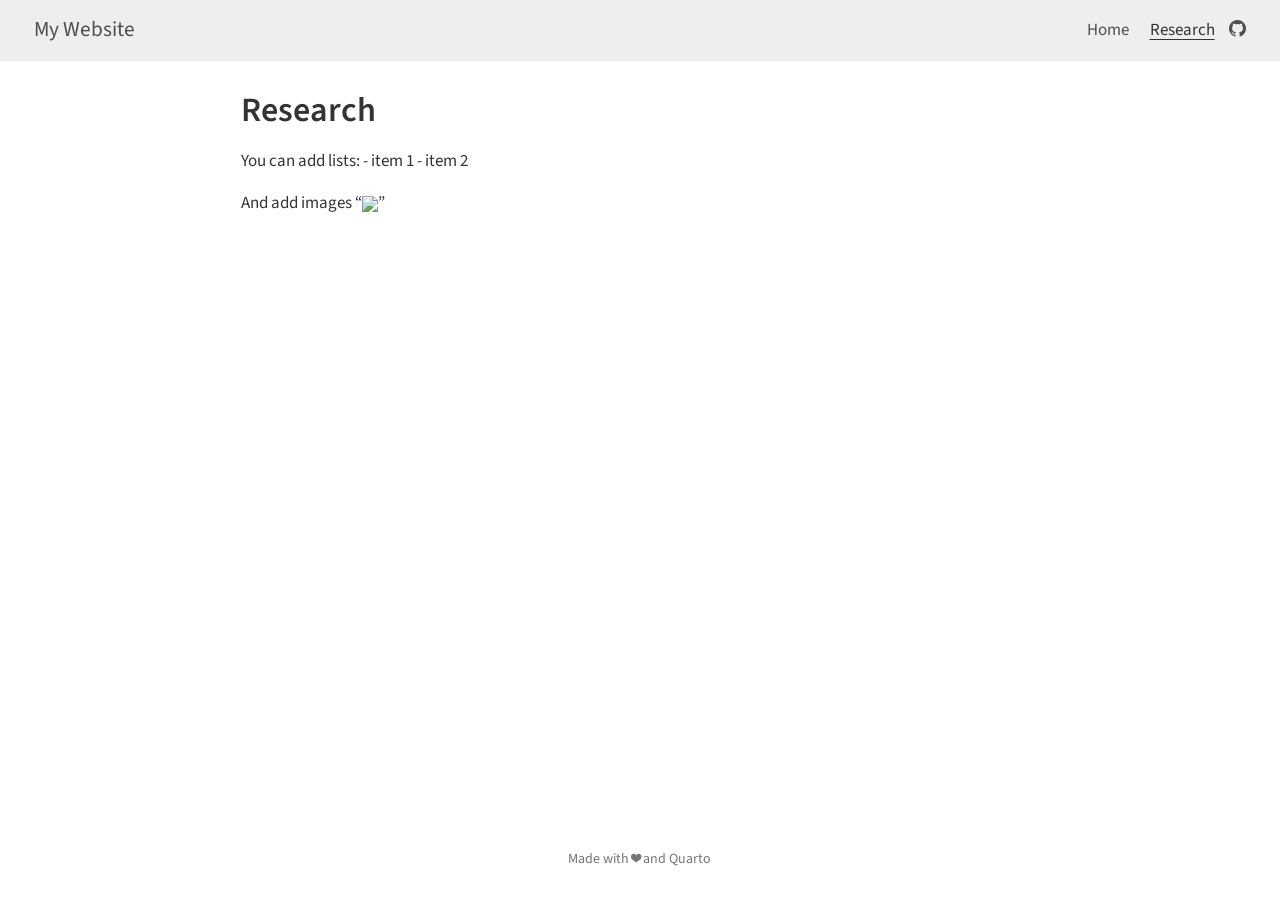
==== docs/Research.html @ 7a506de2 "Additional additions" ====
<!DOCTYPE html>
<html xmlns="http://www.w3.org/1999/xhtml" lang="en" xml:lang="en"><head>

<meta charset="utf-8">
<meta name="generator" content="quarto-1.8.25">

<meta name="viewport" content="width=device-width, initial-scale=1.0, user-scalable=yes">


<title>Research – My Website</title>
<style>
code{white-space: pre-wrap;}
span.smallcaps{font-variant: small-caps;}
div.columns{display: flex; gap: min(4vw, 1.5em);}
div.column{flex: auto; overflow-x: auto;}
div.hanging-indent{margin-left: 1.5em; text-indent: -1.5em;}
ul.task-list{list-style: none;}
ul.task-list li input[type="checkbox"] {
  width: 0.8em;
  margin: 0 0.8em 0.2em -1em; /* quarto-specific, see https://github.com/quarto-dev/quarto-cli/issues/4556 */ 
  vertical-align: middle;
}
</style>


<script src="site_libs/quarto-nav/quarto-nav.js"></script>
<script src="site_libs/quarto-nav/headroom.min.js"></script>
<script src="site_libs/clipboard/clipboard.min.js"></script>
<script src="site_libs/quarto-html/quarto.js" type="module"></script>
<script src="site_libs/quarto-html/tabsets/tabsets.js" type="module"></script>
<script src="site_libs/quarto-html/axe/axe-check.js" type="module"></script>
<script src="site_libs/quarto-html/popper.min.js"></script>
<script src="site_libs/quarto-html/tippy.umd.min.js"></script>
<script src="site_libs/quarto-html/anchor.min.js"></script>
<link href="site_libs/quarto-html/tippy.css" rel="stylesheet">
<link href="site_libs/quarto-html/quarto-syntax-highlighting-7b89279ff1a6dce999919e0e67d4d9ec.css" rel="stylesheet" id="quarto-text-highlighting-styles">
<script src="site_libs/bootstrap/bootstrap.min.js"></script>
<link href="site_libs/bootstrap/bootstrap-icons.css" rel="stylesheet">
<link href="site_libs/bootstrap/bootstrap-f08fd194995e54a168012ac0daabb97c.min.css" rel="stylesheet" append-hash="true" id="quarto-bootstrap" data-mode="light">
<script id="quarto-search-options" type="application/json">{
  "language": {
    "search-no-results-text": "No results",
    "search-matching-documents-text": "matching documents",
    "search-copy-link-title": "Copy link to search",
    "search-hide-matches-text": "Hide additional matches",
    "search-more-match-text": "more match in this document",
    "search-more-matches-text": "more matches in this document",
    "search-clear-button-title": "Clear",
    "search-text-placeholder": "",
    "search-detached-cancel-button-title": "Cancel",
    "search-submit-button-title": "Submit",
    "search-label": "Search"
  }
}</script>


<meta property="og:title" content="Research – My Website">
<meta property="og:description" content="">
<meta property="og:image" content=". j">
<meta property="og:site_name" content="My Website">
</head>

<body class="nav-fixed fullcontent quarto-light">

<div id="quarto-search-results"></div>
  <header id="quarto-header" class="headroom fixed-top">
    <nav class="navbar navbar-expand-lg " data-bs-theme="dark">
      <div class="navbar-container container-fluid">
      <div class="navbar-brand-container mx-auto">
    <a href="./index.html" class="navbar-brand navbar-brand-logo">
    </a>
    <a class="navbar-brand" href="./index.html">
    <span class="navbar-title">My Website</span>
    </a>
  </div>
          <button class="navbar-toggler" type="button" data-bs-toggle="collapse" data-bs-target="#navbarCollapse" aria-controls="navbarCollapse" role="menu" aria-expanded="false" aria-label="Toggle navigation" onclick="if (window.quartoToggleHeadroom) { window.quartoToggleHeadroom(); }">
  <span class="navbar-toggler-icon"></span>
</button>
          <div class="collapse navbar-collapse" id="navbarCollapse">
            <ul class="navbar-nav navbar-nav-scroll ms-auto">
  <li class="nav-item">
    <a class="nav-link" href="./index.html"> 
<span class="menu-text">Home</span></a>
  </li>  
  <li class="nav-item">
    <a class="nav-link active" href="./Research.html" aria-current="page"> 
<span class="menu-text">Research</span></a>
  </li>  
</ul>
          </div> <!-- /navcollapse -->
            <div class="quarto-navbar-tools">
    <a href="https://github.com" title="Github" class="quarto-navigation-tool px-1" aria-label="Github"><i class="bi bi-github"></i></a>
</div>
      </div> <!-- /container-fluid -->
    </nav>
</header>
<!-- content -->
<div id="quarto-content" class="quarto-container page-columns page-rows-contents page-layout-article page-navbar">
<!-- sidebar -->
<!-- margin-sidebar -->
    
<!-- main -->
<main class="content" id="quarto-document-content">

<header id="title-block-header" class="quarto-title-block default">
<div class="quarto-title">
<h1 class="title">Research</h1>
</div>



<div class="quarto-title-meta">

    
  
    
  </div>
  


</header>


<p>You can add lists: - item 1 - item 2</p>
<p>And add images “<img src=". j" class="img-fluid">”</p>



</main> <!-- /main -->
<script id="quarto-html-after-body" type="application/javascript">
  window.document.addEventListener("DOMContentLoaded", function (event) {
    const icon = "";
    const anchorJS = new window.AnchorJS();
    anchorJS.options = {
      placement: 'right',
      icon: icon
    };
    anchorJS.add('.anchored');
    const isCodeAnnotation = (el) => {
      for (const clz of el.classList) {
        if (clz.startsWith('code-annotation-')) {                     
          return true;
        }
      }
      return false;
    }
    const onCopySuccess = function(e) {
      // button target
      const button = e.trigger;
      // don't keep focus
      button.blur();
      // flash "checked"
      button.classList.add('code-copy-button-checked');
      var currentTitle = button.getAttribute("title");
      button.setAttribute("title", "Copied!");
      let tooltip;
      if (window.bootstrap) {
        button.setAttribute("data-bs-toggle", "tooltip");
        button.setAttribute("data-bs-placement", "left");
        button.setAttribute("data-bs-title", "Copied!");
        tooltip = new bootstrap.Tooltip(button, 
          { trigger: "manual", 
            customClass: "code-copy-button-tooltip",
            offset: [0, -8]});
        tooltip.show();    
      }
      setTimeout(function() {
        if (tooltip) {
          tooltip.hide();
          button.removeAttribute("data-bs-title");
          button.removeAttribute("data-bs-toggle");
          button.removeAttribute("data-bs-placement");
        }
        button.setAttribute("title", currentTitle);
        button.classList.remove('code-copy-button-checked');
      }, 1000);
      // clear code selection
      e.clearSelection();
    }
    const getTextToCopy = function(trigger) {
      const outerScaffold = trigger.parentElement.cloneNode(true);
      const codeEl = outerScaffold.querySelector('code');
      for (const childEl of codeEl.children) {
        if (isCodeAnnotation(childEl)) {
          childEl.remove();
        }
      }
      return codeEl.innerText;
    }
    const clipboard = new window.ClipboardJS('.code-copy-button:not([data-in-quarto-modal])', {
      text: getTextToCopy
    });
    clipboard.on('success', onCopySuccess);
    if (window.document.getElementById('quarto-embedded-source-code-modal')) {
      const clipboardModal = new window.ClipboardJS('.code-copy-button[data-in-quarto-modal]', {
        text: getTextToCopy,
        container: window.document.getElementById('quarto-embedded-source-code-modal')
      });
      clipboardModal.on('success', onCopySuccess);
    }
      var localhostRegex = new RegExp(/^(?:http|https):\/\/localhost\:?[0-9]*\//);
      var mailtoRegex = new RegExp(/^mailto:/);
        var filterRegex = new RegExp('/' + window.location.host + '/');
      var isInternal = (href) => {
          return filterRegex.test(href) || localhostRegex.test(href) || mailtoRegex.test(href);
      }
      // Inspect non-navigation links and adorn them if external
     var links = window.document.querySelectorAll('a[href]:not(.nav-link):not(.navbar-brand):not(.toc-action):not(.sidebar-link):not(.sidebar-item-toggle):not(.pagination-link):not(.no-external):not([aria-hidden]):not(.dropdown-item):not(.quarto-navigation-tool):not(.about-link)');
      for (var i=0; i<links.length; i++) {
        const link = links[i];
        if (!isInternal(link.href)) {
          // undo the damage that might have been done by quarto-nav.js in the case of
          // links that we want to consider external
          if (link.dataset.originalHref !== undefined) {
            link.href = link.dataset.originalHref;
          }
        }
      }
    function tippyHover(el, contentFn, onTriggerFn, onUntriggerFn) {
      const config = {
        allowHTML: true,
        maxWidth: 500,
        delay: 100,
        arrow: false,
        appendTo: function(el) {
            return el.parentElement;
        },
        interactive: true,
        interactiveBorder: 10,
        theme: 'quarto',
        placement: 'bottom-start',
      };
      if (contentFn) {
        config.content = contentFn;
      }
      if (onTriggerFn) {
        config.onTrigger = onTriggerFn;
      }
      if (onUntriggerFn) {
        config.onUntrigger = onUntriggerFn;
      }
      window.tippy(el, config); 
    }
    const noterefs = window.document.querySelectorAll('a[role="doc-noteref"]');
    for (var i=0; i<noterefs.length; i++) {
      const ref = noterefs[i];
      tippyHover(ref, function() {
        // use id or data attribute instead here
        let href = ref.getAttribute('data-footnote-href') || ref.getAttribute('href');
        try { href = new URL(href).hash; } catch {}
        const id = href.replace(/^#\/?/, "");
        const note = window.document.getElementById(id);
        if (note) {
          return note.innerHTML;
        } else {
          return "";
        }
      });
    }
    const xrefs = window.document.querySelectorAll('a.quarto-xref');
    const processXRef = (id, note) => {
      // Strip column container classes
      const stripColumnClz = (el) => {
        el.classList.remove("page-full", "page-columns");
        if (el.children) {
          for (const child of el.children) {
            stripColumnClz(child);
          }
        }
      }
      stripColumnClz(note)
      if (id === null || id.startsWith('sec-')) {
        // Special case sections, only their first couple elements
        const container = document.createElement("div");
        if (note.children && note.children.length > 2) {
          container.appendChild(note.children[0].cloneNode(true));
          for (let i = 1; i < note.children.length; i++) {
            const child = note.children[i];
            if (child.tagName === "P" && child.innerText === "") {
              continue;
            } else {
              container.appendChild(child.cloneNode(true));
              break;
            }
          }
          if (window.Quarto?.typesetMath) {
            window.Quarto.typesetMath(container);
          }
          return container.innerHTML
        } else {
          if (window.Quarto?.typesetMath) {
            window.Quarto.typesetMath(note);
          }
          return note.innerHTML;
        }
      } else {
        // Remove any anchor links if they are present
        const anchorLink = note.querySelector('a.anchorjs-link');
        if (anchorLink) {
          anchorLink.remove();
        }
        if (window.Quarto?.typesetMath) {
          window.Quarto.typesetMath(note);
        }
        if (note.classList.contains("callout")) {
          return note.outerHTML;
        } else {
          return note.innerHTML;
        }
      }
    }
    for (var i=0; i<xrefs.length; i++) {
      const xref = xrefs[i];
      tippyHover(xref, undefined, function(instance) {
        instance.disable();
        let url = xref.getAttribute('href');
        let hash = undefined; 
        if (url.startsWith('#')) {
          hash = url;
        } else {
          try { hash = new URL(url).hash; } catch {}
        }
        if (hash) {
          const id = hash.replace(/^#\/?/, "");
          const note = window.document.getElementById(id);
          if (note !== null) {
            try {
              const html = processXRef(id, note.cloneNode(true));
              instance.setContent(html);
            } finally {
              instance.enable();
              instance.show();
            }
          } else {
            // See if we can fetch this
            fetch(url.split('#')[0])
            .then(res => res.text())
            .then(html => {
              const parser = new DOMParser();
              const htmlDoc = parser.parseFromString(html, "text/html");
              const note = htmlDoc.getElementById(id);
              if (note !== null) {
                const html = processXRef(id, note);
                instance.setContent(html);
              } 
            }).finally(() => {
              instance.enable();
              instance.show();
            });
          }
        } else {
          // See if we can fetch a full url (with no hash to target)
          // This is a special case and we should probably do some content thinning / targeting
          fetch(url)
          .then(res => res.text())
          .then(html => {
            const parser = new DOMParser();
            const htmlDoc = parser.parseFromString(html, "text/html");
            const note = htmlDoc.querySelector('main.content');
            if (note !== null) {
              // This should only happen for chapter cross references
              // (since there is no id in the URL)
              // remove the first header
              if (note.children.length > 0 && note.children[0].tagName === "HEADER") {
                note.children[0].remove();
              }
              const html = processXRef(null, note);
              instance.setContent(html);
            } 
          }).finally(() => {
            instance.enable();
            instance.show();
          });
        }
      }, function(instance) {
      });
    }
        let selectedAnnoteEl;
        const selectorForAnnotation = ( cell, annotation) => {
          let cellAttr = 'data-code-cell="' + cell + '"';
          let lineAttr = 'data-code-annotation="' +  annotation + '"';
          const selector = 'span[' + cellAttr + '][' + lineAttr + ']';
          return selector;
        }
        const selectCodeLines = (annoteEl) => {
          const doc = window.document;
          const targetCell = annoteEl.getAttribute("data-target-cell");
          const targetAnnotation = annoteEl.getAttribute("data-target-annotation");
          const annoteSpan = window.document.querySelector(selectorForAnnotation(targetCell, targetAnnotation));
          const lines = annoteSpan.getAttribute("data-code-lines").split(",");
          const lineIds = lines.map((line) => {
            return targetCell + "-" + line;
          })
          let top = null;
          let height = null;
          let parent = null;
          if (lineIds.length > 0) {
              //compute the position of the single el (top and bottom and make a div)
              const el = window.document.getElementById(lineIds[0]);
              top = el.offsetTop;
              height = el.offsetHeight;
              parent = el.parentElement.parentElement;
            if (lineIds.length > 1) {
              const lastEl = window.document.getElementById(lineIds[lineIds.length - 1]);
              const bottom = lastEl.offsetTop + lastEl.offsetHeight;
              height = bottom - top;
            }
            if (top !== null && height !== null && parent !== null) {
              // cook up a div (if necessary) and position it 
              let div = window.document.getElementById("code-annotation-line-highlight");
              if (div === null) {
                div = window.document.createElement("div");
                div.setAttribute("id", "code-annotation-line-highlight");
                div.style.position = 'absolute';
                parent.appendChild(div);
              }
              div.style.top = top - 2 + "px";
              div.style.height = height + 4 + "px";
              div.style.left = 0;
              let gutterDiv = window.document.getElementById("code-annotation-line-highlight-gutter");
              if (gutterDiv === null) {
                gutterDiv = window.document.createElement("div");
                gutterDiv.setAttribute("id", "code-annotation-line-highlight-gutter");
                gutterDiv.style.position = 'absolute';
                const codeCell = window.document.getElementById(targetCell);
                const gutter = codeCell.querySelector('.code-annotation-gutter');
                gutter.appendChild(gutterDiv);
              }
              gutterDiv.style.top = top - 2 + "px";
              gutterDiv.style.height = height + 4 + "px";
            }
            selectedAnnoteEl = annoteEl;
          }
        };
        const unselectCodeLines = () => {
          const elementsIds = ["code-annotation-line-highlight", "code-annotation-line-highlight-gutter"];
          elementsIds.forEach((elId) => {
            const div = window.document.getElementById(elId);
            if (div) {
              div.remove();
            }
          });
          selectedAnnoteEl = undefined;
        };
          // Handle positioning of the toggle
      window.addEventListener(
        "resize",
        throttle(() => {
          elRect = undefined;
          if (selectedAnnoteEl) {
            selectCodeLines(selectedAnnoteEl);
          }
        }, 10)
      );
      function throttle(fn, ms) {
      let throttle = false;
      let timer;
        return (...args) => {
          if(!throttle) { // first call gets through
              fn.apply(this, args);
              throttle = true;
          } else { // all the others get throttled
              if(timer) clearTimeout(timer); // cancel #2
              timer = setTimeout(() => {
                fn.apply(this, args);
                timer = throttle = false;
              }, ms);
          }
        };
      }
        // Attach click handler to the DT
        const annoteDls = window.document.querySelectorAll('dt[data-target-cell]');
        for (const annoteDlNode of annoteDls) {
          annoteDlNode.addEventListener('click', (event) => {
            const clickedEl = event.target;
            if (clickedEl !== selectedAnnoteEl) {
              unselectCodeLines();
              const activeEl = window.document.querySelector('dt[data-target-cell].code-annotation-active');
              if (activeEl) {
                activeEl.classList.remove('code-annotation-active');
              }
              selectCodeLines(clickedEl);
              clickedEl.classList.add('code-annotation-active');
            } else {
              // Unselect the line
              unselectCodeLines();
              clickedEl.classList.remove('code-annotation-active');
            }
          });
        }
    const findCites = (el) => {
      const parentEl = el.parentElement;
      if (parentEl) {
        const cites = parentEl.dataset.cites;
        if (cites) {
          return {
            el,
            cites: cites.split(' ')
          };
        } else {
          return findCites(el.parentElement)
        }
      } else {
        return undefined;
      }
    };
    var bibliorefs = window.document.querySelectorAll('a[role="doc-biblioref"]');
    for (var i=0; i<bibliorefs.length; i++) {
      const ref = bibliorefs[i];
      const citeInfo = findCites(ref);
      if (citeInfo) {
        tippyHover(citeInfo.el, function() {
          var popup = window.document.createElement('div');
          citeInfo.cites.forEach(function(cite) {
            var citeDiv = window.document.createElement('div');
            citeDiv.classList.add('hanging-indent');
            citeDiv.classList.add('csl-entry');
            var biblioDiv = window.document.getElementById('ref-' + cite);
            if (biblioDiv) {
              citeDiv.innerHTML = biblioDiv.innerHTML;
            }
            popup.appendChild(citeDiv);
          });
          return popup.innerHTML;
        });
      }
    }
  });
  </script>
</div> <!-- /content -->
<footer class="footer">
  <div class="nav-footer">
    <div class="nav-footer-left">
      &nbsp;
    </div>   
    <div class="nav-footer-center">
<p>Made with ❤️ and Quarto</p>
</div>
    <div class="nav-footer-right">
      &nbsp;
    </div>
  </div>
</footer>




</body></html>
---- docs/site_libs/quarto-html/tippy.css ----
.tippy-box[data-animation=fade][data-state=hidden]{opacity:0}[data-tippy-root]{max-width:calc(100vw - 10px)}.tippy-box{position:relative;background-color:#333;color:#fff;border-radius:4px;font-size:14px;line-height:1.4;white-space:normal;outline:0;transition-property:transform,visibility,opacity}.tippy-box[data-placement^=top]>.tippy-arrow{bottom:0}.tippy-box[data-placement^=top]>.tippy-arrow:before{bottom:-7px;left:0;border-width:8px 8px 0;border-top-color:initial;transform-origin:center top}.tippy-box[data-placement^=bottom]>.tippy-arrow{top:0}.tippy-box[data-placement^=bottom]>.tippy-arrow:before{top:-7px;left:0;border-width:0 8px 8px;border-bottom-color:initial;transform-origin:center bottom}.tippy-box[data-placement^=left]>.tippy-arrow{right:0}.tippy-box[data-placement^=left]>.tippy-arrow:before{border-width:8px 0 8px 8px;border-left-color:initial;right:-7px;transform-origin:center left}.tippy-box[data-placement^=right]>.tippy-arrow{left:0}.tippy-box[data-placement^=right]>.tippy-arrow:before{left:-7px;border-width:8px 8px 8px 0;border-right-color:initial;transform-origin:center right}.tippy-box[data-inertia][data-state=visible]{transition-timing-function:cubic-bezier(.54,1.5,.38,1.11)}.tippy-arrow{width:16px;height:16px;color:#333}.tippy-arrow:before{content:"";position:absolute;border-color:transparent;border-style:solid}.tippy-content{position:relative;padding:5px 9px;z-index:1}
---- docs/site_libs/quarto-html/quarto-syntax-highlighting-7b89279ff1a6dce999919e0e67d4d9ec.css ----
/* quarto syntax highlight colors */
:root {
  --quarto-hl-ot-color: #003B4F;
  --quarto-hl-at-color: #657422;
  --quarto-hl-ss-color: #20794D;
  --quarto-hl-an-color: #5E5E5E;
  --quarto-hl-fu-color: #4758AB;
  --quarto-hl-st-color: #20794D;
  --quarto-hl-cf-color: #003B4F;
  --quarto-hl-op-color: #5E5E5E;
  --quarto-hl-er-color: #AD0000;
  --quarto-hl-bn-color: #AD0000;
  --quarto-hl-al-color: #AD0000;
  --quarto-hl-va-color: #111111;
  --quarto-hl-bu-color: inherit;
  --quarto-hl-ex-color: inherit;
  --quarto-hl-pp-color: #AD0000;
  --quarto-hl-in-color: #5E5E5E;
  --quarto-hl-vs-color: #20794D;
  --quarto-hl-wa-color: #5E5E5E;
  --quarto-hl-do-color: #5E5E5E;
  --quarto-hl-im-color: #00769E;
  --quarto-hl-ch-color: #20794D;
  --quarto-hl-dt-color: #AD0000;
  --quarto-hl-fl-color: #AD0000;
  --quarto-hl-co-color: #5E5E5E;
  --quarto-hl-cv-color: #5E5E5E;
  --quarto-hl-cn-color: #8f5902;
  --quarto-hl-sc-color: #5E5E5E;
  --quarto-hl-dv-color: #AD0000;
  --quarto-hl-kw-color: #003B4F;
}

/* other quarto variables */
:root {
  --quarto-font-monospace: SFMono-Regular, Menlo, Monaco, Consolas, "Liberation Mono", "Courier New", monospace;
}

/* syntax highlight based on Pandoc's rules */
pre > code.sourceCode > span {
  color: #003B4F;
}

code.sourceCode > span {
  color: #003B4F;
}

div.sourceCode,
div.sourceCode pre.sourceCode {
  color: #003B4F;
}

/* Normal */
code span {
  color: #003B4F;
}

/* Alert */
code span.al {
  color: #AD0000;
  font-style: inherit;
}

/* Annotation */
code span.an {
  color: #5E5E5E;
  font-style: inherit;
}

/* Attribute */
code span.at {
  color: #657422;
  font-style: inherit;
}

/* BaseN */
code span.bn {
  color: #AD0000;
  font-style: inherit;
}

/* BuiltIn */
code span.bu {
  font-style: inherit;
}

/* ControlFlow */
code span.cf {
  color: #003B4F;
  font-weight: bold;
  font-style: inherit;
}

/* Char */
code span.ch {
  color: #20794D;
  font-style: inherit;
}

/* Constant */
code span.cn {
  color: #8f5902;
  font-style: inherit;
}

/* Comment */
code span.co {
  color: #5E5E5E;
  font-style: inherit;
}

/* CommentVar */
code span.cv {
  color: #5E5E5E;
  font-style: italic;
}

/* Documentation */
code span.do {
  color: #5E5E5E;
  font-style: italic;
}

/* DataType */
code span.dt {
  color: #AD0000;
  font-style: inherit;
}

/* DecVal */
code span.dv {
  color: #AD0000;
  font-style: inherit;
}

/* Error */
code span.er {
  color: #AD0000;
  font-style: inherit;
}

/* Extension */
code span.ex {
  font-style: inherit;
}

/* Float */
code span.fl {
  color: #AD0000;
  font-style: inherit;
}

/* Function */
code span.fu {
  color: #4758AB;
  font-style: inherit;
}

/* Import */
code span.im {
  color: #00769E;
  font-style: inherit;
}

/* Information */
code span.in {
  color: #5E5E5E;
  font-style: inherit;
}

/* Keyword */
code span.kw {
  color: #003B4F;
  font-weight: bold;
  font-style: inherit;
}

/* Operator */
code span.op {
  color: #5E5E5E;
  font-style: inherit;
}

/* Other */
code span.ot {
  color: #003B4F;
  font-style: inherit;
}

/* Preprocessor */
code span.pp {
  color: #AD0000;
  font-style: inherit;
}

/* SpecialChar */
code span.sc {
  color: #5E5E5E;
  font-style: inherit;
}

/* SpecialString */
code span.ss {
  color: #20794D;
  font-style: inherit;
}

/* String */
code span.st {
  color: #20794D;
  font-style: inherit;
}

/* Variable */
code span.va {
  color: #111111;
  font-style: inherit;
}

/* VerbatimString */
code span.vs {
  color: #20794D;
  font-style: inherit;
}

/* Warning */
code span.wa {
  color: #5E5E5E;
  font-style: italic;
}

.prevent-inlining {
  content: "</";
}

/*# sourceMappingURL=3944bc705cfaf4c80e56f77c5205168a.css.map */
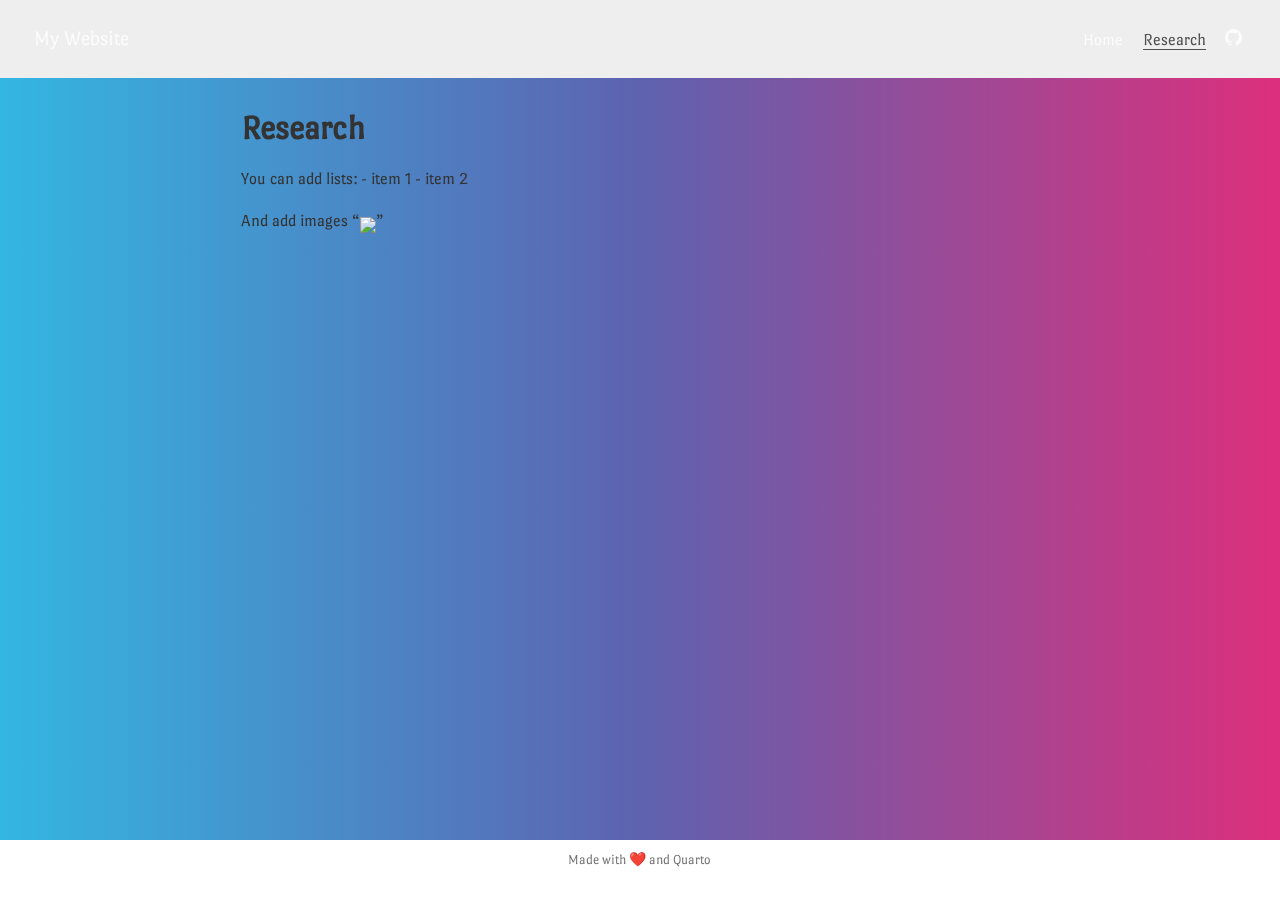
==== commit 3d09eb8d: "More stuff" ====
--- a/docs/Research.html
+++ b/docs/Research.html
@@ -36,7 +36,7 @@
 <link href="site_libs/quarto-html/quarto-syntax-highlighting-7b89279ff1a6dce999919e0e67d4d9ec.css" rel="stylesheet" id="quarto-text-highlighting-styles">
 <script src="site_libs/bootstrap/bootstrap.min.js"></script>
 <link href="site_libs/bootstrap/bootstrap-icons.css" rel="stylesheet">
-<link href="site_libs/bootstrap/bootstrap-f08fd194995e54a168012ac0daabb97c.min.css" rel="stylesheet" append-hash="true" id="quarto-bootstrap" data-mode="light">
+<link href="site_libs/bootstrap/bootstrap-2663a7a3079272d3e705d0e4dc92ac7b.min.css" rel="stylesheet" append-hash="true" id="quarto-bootstrap" data-mode="light">
 <script id="quarto-search-options" type="application/json">{
   "language": {
     "search-no-results-text": "No results",
